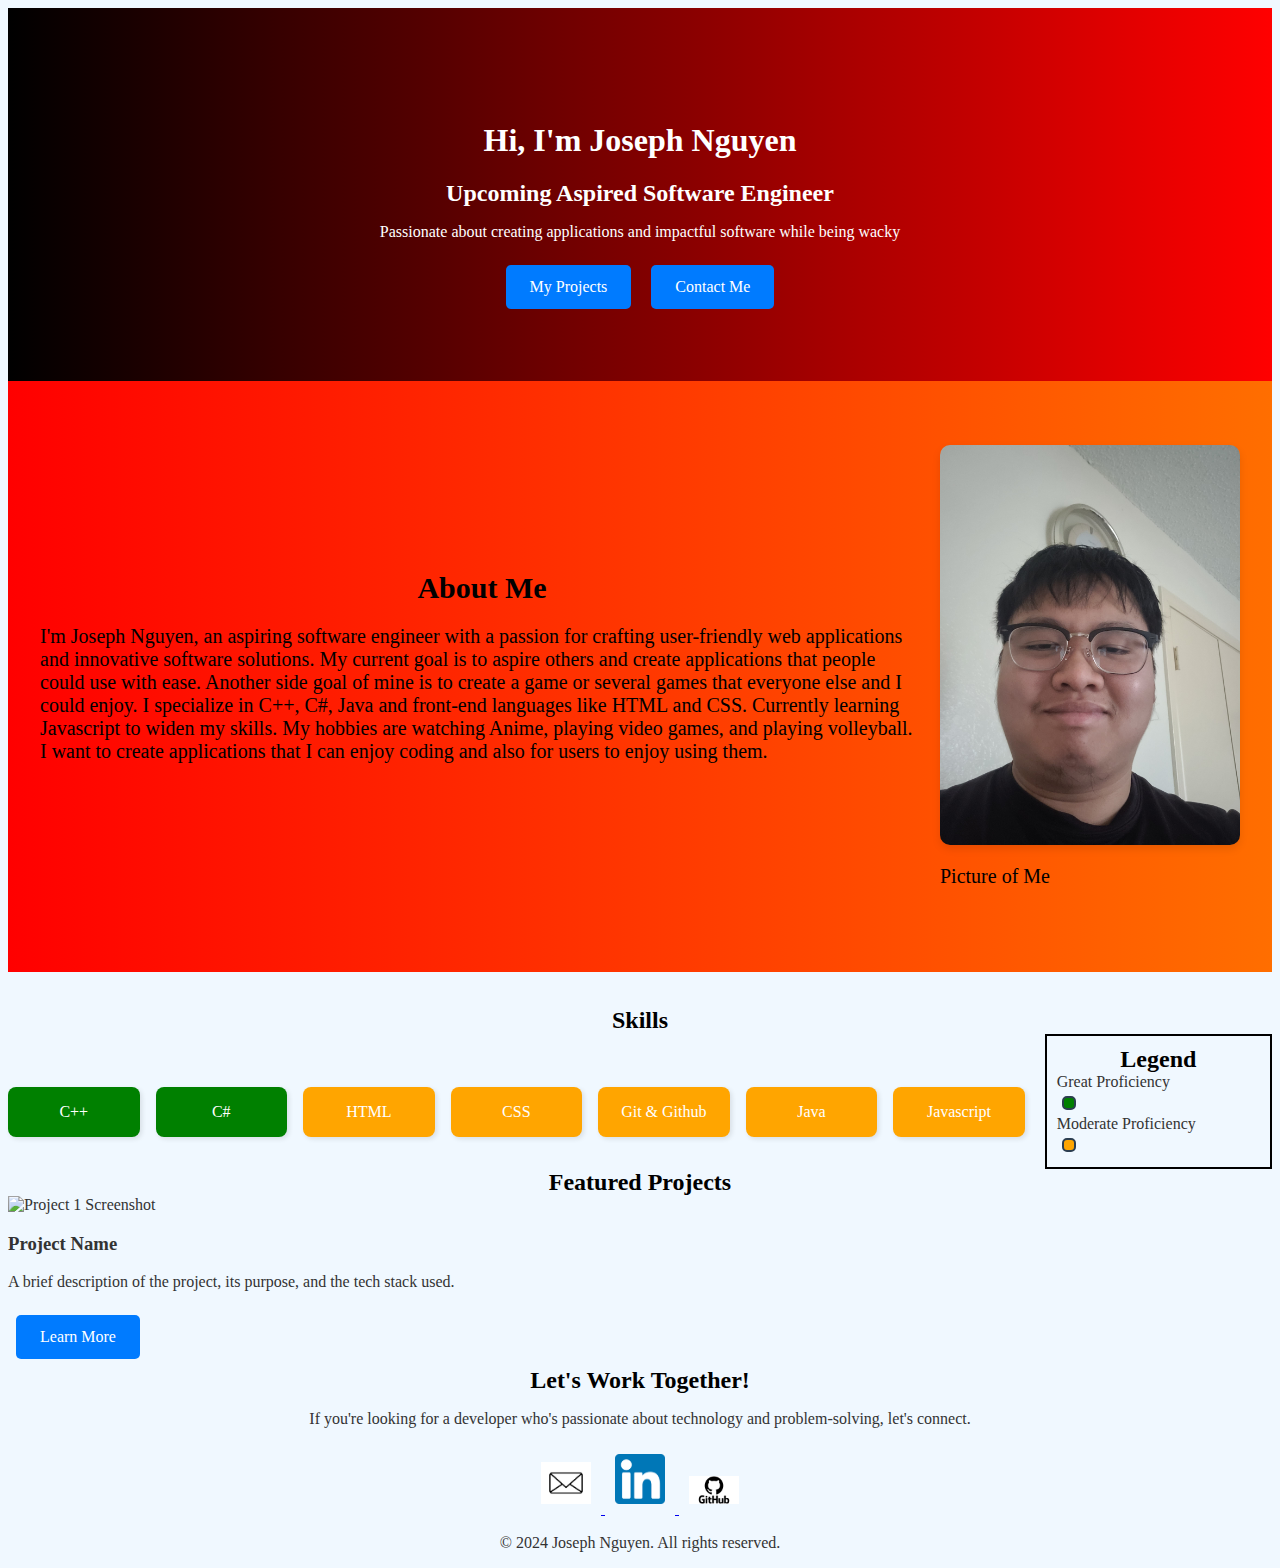
==== index.html @ 03e77300 "Organized CSS" ====
<!DOCTYPE html>
<html lang="en">

<head>
  <meta charset="UTF-8">
  <meta name="viewport" content="width=device-width, initial-scale=1.0">
  <link rel="stylesheet" href="styles.css">
  <title>Joseph Nguyen's Portfolio Website</title>
</head>

<body>

  <section id="home">
    <h1>Hi, I'm Joseph Nguyen</h1>
    <h2>Upcoming Aspired Software Engineer</h2>
    <p>Passionate about creating applications and impactful software while being wacky</p>
    <script src="script.js"></script>
    <div class="cta">
      <a href="#projects" class="button">My Projects</a>
      <a href="#contact" class="button">Contact Me</a>
    </div>
  </section>

  <section id="about">
    <div class="about-container">
      <div class="about-text">
        <h2 class="headers">About Me</h2>
        <p>
          I'm Joseph Nguyen, an aspiring software engineer with a passion for crafting user-friendly
          web applications and innovative software solutions. My current goal is to aspire others and create
          applications
          that people could use with ease. Another side goal of mine is to create a game or several games that everyone
          else and I could enjoy.
          I specialize in C++, C#, Java and front-end languages like HTML and CSS. Currently learning Javascript to
          widen my skills.
          My hobbies are watching Anime, playing video games, and playing volleyball.
          I want to create applications that I can enjoy coding and also for users to enjoy using them.
        </p>
      </div>
      <div class="image-container">
        <img src="images/20240311_172437.jpg" alt="Photo of Joseph Nguyen">
        <p>Picture of Me</p>
      </div>
    </div>
  </section>

    <h2 class="headers">Skills</h2>
    <div class="skill-section">
      <div class="skills-grid">
        <div class="skill-good">C++</div>
        <div class="skill-good">C#</div>
        <div class="skill-moderate">HTML</div>
        <div class="skill-moderate">CSS</div>
        <div class="skill-moderate">Git & Github</div>
        <div class="skill-moderate">Java</div>
        <div class="skill-moderate">Javascript</div>
      </div>
      <div class="legend-box">
        <h2 class="legend">Legend</h2>
        <div>Great Proficiency</div>
        <div class="green-square"></div>
        <div>Moderate Proficiency</div>
        <div class="orange-square"></div>
      </div>
    </div>

  <section id="projects">
    <h2 class="headers">Featured Projects</h2>
    <div class="project">
      <img src="project1-screenshot.jpg" alt="Project 1 Screenshot">
      <h3>Project Name</h3>
      <p>A brief description of the project, its purpose, and the tech stack used.</p>
      <a href="project-details.html" class="button">Learn More</a>
    </div>
  </section>

  <section id="contact">
    <h2 class="headers">Let's Work Together!</h2>
    <p class="contact-text">If you're looking for a developer who's passionate about technology and problem-solving,
      let's connect.</p>
  </section>

  <footer>
    <div class="social-links">
      <!-- Email Icon -->
      <a href="mailto:joseph.nguyen19@yahoo.com" target="_blank" alt="Email icon">
        <img src="images/email icon.png" class="footer-image">
      </a>
      <!-- LinkedIn Icon -->
      <a href="https://www.linkedin.com/in/software-nguyen-gineer/" target="_blank" alt="Linkedin icon">
        <img src="images/linkedin.png" class="footer-image">
      </a>
      <!-- Github Icon -->
      <a href="https://github.com/Animeology" target="_blank" alt="Github icon">
        <img src="images/github.png" class="footer-image">
      </a>
      <p>&copy; 2024 Joseph Nguyen. All rights reserved.</p>
    </div>
  </footer>

</body>

</html>
---- styles.css ----
/* General */
body {
  font-family: 'Times New Roman', Times, serif;
  background-color: aliceblue;
  color: #333;
}

h1 {
  color: white;
  text-align: center;
  margin-top: 50px;
}

h2 {
  color: white;
  text-align: center;
  margin: auto;
}

.button {
  padding: 0.8rem 1.5rem;
  background-color: #007bff;
  color: white;
  text-decoration: none;
  border-radius: 5px;
  margin: 0.5rem;
  display: inline-block;
  transition: background-color 0.3s ease;
}

.button:hover {
  background-color: #0056b3;
}

.headers {
  color: black;
  text-align: center;
  margin: auto;
}
/* */

/* Skill Section */
.skill-section {
  display: flex;
  justify-content: space-between;
  align-items: center;
}

.skills-grid {
  flex: 2.5;
  display: grid;
  grid-template-columns: repeat(7, minmax(120px, 1fr));
  gap: 1rem;
  text-align: center;
  margin-top: 20px;
  margin-right: 20px;
}

.skill-good {
  padding: 1rem;
  background-color: green;
  color: #fff;
  border-radius: 8px;
  box-shadow: 2px 2px 5px rgba(0, 0, 0, 0.1);
}

.skill-moderate {
  padding: 1rem;
  background-color: orange;
  color: #fff;
  border-radius: 8px;
  box-shadow: 2px 2px 5px rgba(0, 0, 0, 0.1);
}

.legend {
  color: black;
  text-align: left;
  margin: auto;
}

.legend-box {
  display: grid;
  flex: .5;
  border: 2px solid black;
  padding: 10px;
  width: 100px;
  text-align: left;
}

.green-square {
  width: 10px; /* Width of the square */
  height: 10px; /* Height of the square */
  background-color: green; /* Color of the square (e.g., blue) */
  border: 2px solid #2c3e50; /* Optional: Border around the square */
  border-radius: 5px; /* Optional: Rounded corners */
  margin: 5px; /* Optional: Space around the square */
}

.orange-square {
  width: 10px; /* Width of the square */
  height: 10px; /* Height of the square */
  background-color: orange; /* Color of the square (e.g., blue) */
  border: 2px solid #2c3e50; /* Optional: Border around the square */
  border-radius: 5px; /* Optional: Rounded corners */
  margin: 5px; /* Optional: Space around the square */
}
/* */

/* Header Section */
#home {
  text-align: center;
  padding: 4rem 2rem;
  background: linear-gradient(to right, black, red);
  color: white;
}

header {
  background-color: #333;
  color: white;
  padding: 1rem 0;
}

nav ul {
  list-style: none;
  display: flex;
  justify-content: center;
  gap: 1.5rem;
  margin: ;
  padding: 0;
}

nav ul li a {
  color: white;
  text-decoration: none;
  font-weight: bold;
}

nav ul li a:hover {
  text-decoration: underline;
}
/* */

/* About Section */
#about {
  background: linear-gradient(90deg, red, orange, pink);
  background-size: 300% 300%;
  animation: gradientAnimation 8s ease infinite;
  padding: 2rem;
  font-size: 20px;
  color: black;
  margin-bottom: 35px;
}

.about-container {
  display: flex; /* Align children (text and photo) side by side */
  align-items: center; /* Vertically center them */
  gap: 1rem; /* Add space between the items */
  flex-wrap: wrap; /* Ensure they stack on smaller screens */
  margin: 2rem 0; /* Add some spacing around the section */
}

.about-text {
  flex: 1; /* Allow the text to take up available space */
}

.about-photo {
  flex: 1; /* Allow the image to take up available space */
  text-align: center; /* Center the image horizontally if it's smaller */
}

@keyframes gradientAnimation {
  0% { background-position: 0% 50%; }
  50% { background-position: 100% 50%; }
  100% { background-position: 0% 50%; }
}

.image-container {
  max-width: 300px;
  margin: 0, auto;
}

.image-container img {
  max-width: 100%;
  height: auto;
  display: block;
  max-width: 100%; /* Scale image to fit its container */
  height: auto; /* Maintain aspect ratio */
  border-radius: 10px; /* Optional: Add rounded corners */
  box-shadow: 0 4px 8px rgba(0, 0, 0, 0.1); /* Optional: Add a shadow */
}
/* */

/* Footer */
footer {
  text-align: center;
}

.contact-text {
  text-align: center;
}

.footer-image {
  width: 50px;
  height: auto;
  margin: 10px;
  text-align: center;
}
/* */
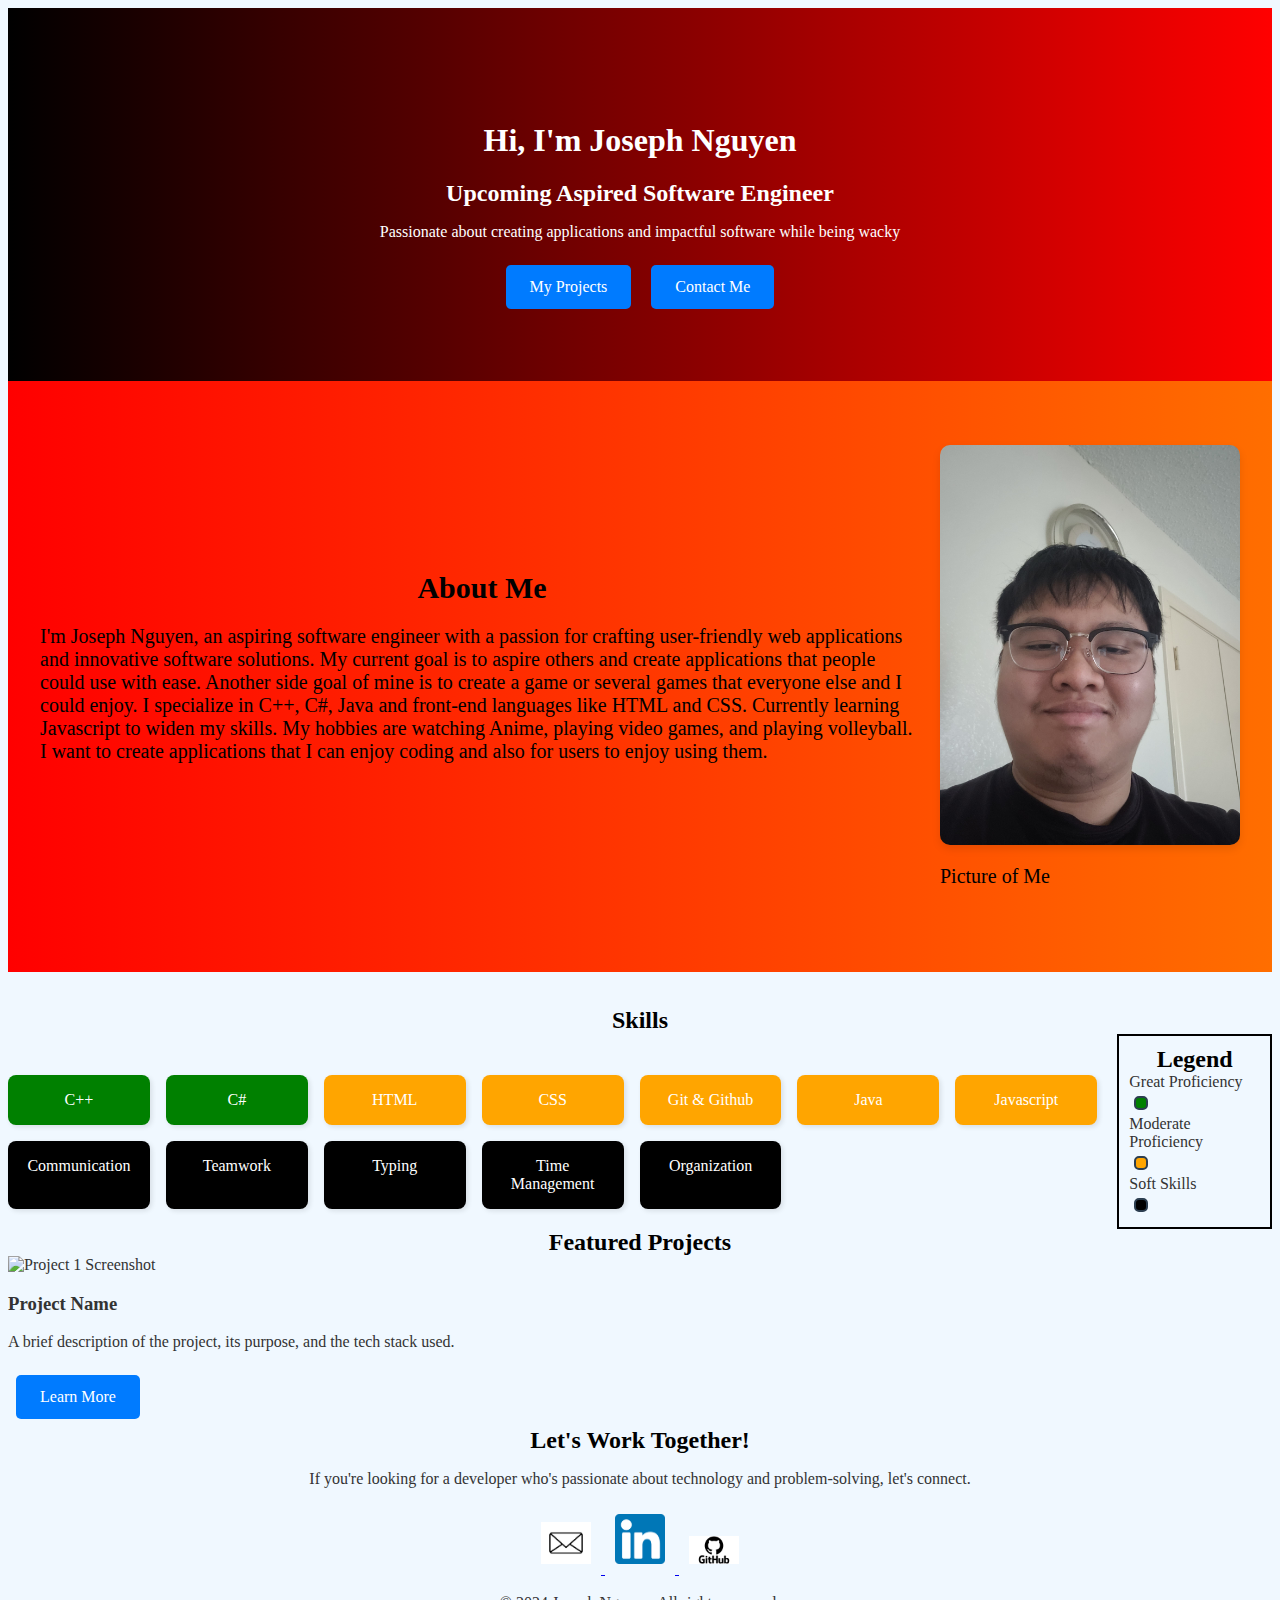
==== commit caab1af1: "Added soft skills to skill section" ====
--- a/index.html
+++ b/index.html
@@ -9,8 +9,8 @@
 </head>
 
 <body>
-
   <section id="home">
+    <!-- Header -->
     <h1>Hi, I'm Joseph Nguyen</h1>
     <h2>Upcoming Aspired Software Engineer</h2>
     <p>Passionate about creating applications and impactful software while being wacky</p>
@@ -44,6 +44,8 @@
     </div>
   </section>
 
+  <!-- Skills -->
+  <section id="skills">
     <h2 class="headers">Skills</h2>
     <div class="skill-section">
       <div class="skills-grid">
@@ -54,6 +56,11 @@
         <div class="skill-moderate">Git & Github</div>
         <div class="skill-moderate">Java</div>
         <div class="skill-moderate">Javascript</div>
+        <div class="soft-skill">Communication</div>
+        <div class="soft-skill">Teamwork</div>
+        <div class="soft-skill">Typing</div>
+        <div class="soft-skill">Time Management</div>
+        <div class="soft-skill">Organization</div>
       </div>
       <div class="legend-box">
         <h2 class="legend">Legend</h2>
@@ -61,9 +68,13 @@
         <div class="green-square"></div>
         <div>Moderate Proficiency</div>
         <div class="orange-square"></div>
+        <div>Soft Skills</div>
+        <div class="black-square"></div>
       </div>
     </div>
+  </section>
 
+  <!-- Projects -->
   <section id="projects">
     <h2 class="headers">Featured Projects</h2>
     <div class="project">
@@ -80,6 +91,7 @@
       let's connect.</p>
   </section>
 
+  <!-- Footer -->
   <footer>
     <div class="social-links">
       <!-- Email Icon -->
--- a/styles.css
+++ b/styles.css
@@ -72,6 +72,14 @@
   box-shadow: 2px 2px 5px rgba(0, 0, 0, 0.1);
 }
 
+.soft-skill {
+  padding: 1rem;
+  background-color: black;
+  color: #fff;
+  border-radius: 8px;
+  box-shadow: 2px 2px 5px rgba(0, 0, 0, 0.1);
+}
+
 .legend {
   color: black;
   text-align: left;
@@ -80,7 +88,7 @@
 
 .legend-box {
   display: grid;
-  flex: .5;
+  flex: .3;
   border: 2px solid black;
   padding: 10px;
   width: 100px;
@@ -104,6 +112,16 @@
   border-radius: 5px; /* Optional: Rounded corners */
   margin: 5px; /* Optional: Space around the square */
 }
+
+.black-square {
+  width: 10px; /* Width of the square */
+  height: 10px; /* Height of the square */
+  background-color: black; /* Color of the square (e.g., blue) */
+  border: 2px solid #2c3e50; /* Optional: Border around the square */
+  border-radius: 5px; /* Optional: Rounded corners */
+  margin: 5px; /* Optional: Space around the square */
+}
+
 /* */
 
 /* Header Section */
@@ -125,7 +143,7 @@
   display: flex;
   justify-content: center;
   gap: 1.5rem;
-  margin: ;
+  margin: 0;
   padding: 0;
 }
 
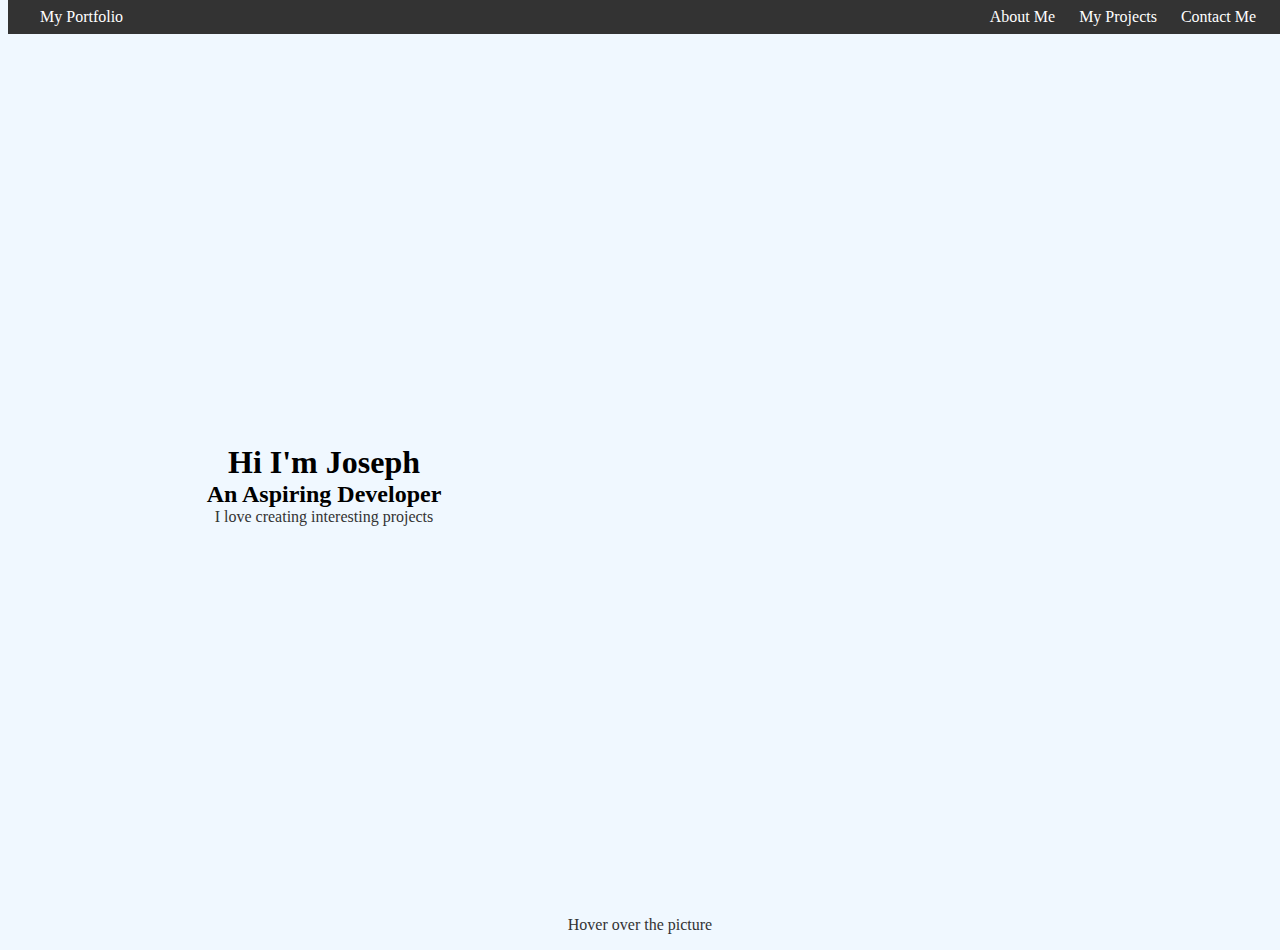
==== commit 7960cef2: "Reworking homepage" ====
--- a/index.html
+++ b/index.html
@@ -5,110 +5,31 @@
   <meta charset="UTF-8">
   <meta name="viewport" content="width=device-width, initial-scale=1.0">
   <link rel="stylesheet" href="styles.css">
-  <title>Joseph Nguyen's Portfolio Website</title>
+  <title>Joseph Nguyen's Portfolio</title>
 </head>
 
 <body>
-  <section id="home">
-    <!-- Header -->
-    <h1>Hi, I'm Joseph Nguyen</h1>
-    <h2>Upcoming Aspired Software Engineer</h2>
-    <p>Passionate about creating applications and impactful software while being wacky</p>
-    <script src="script.js"></script>
-    <div class="cta">
-      <a href="#projects" class="button">My Projects</a>
-      <a href="#contact" class="button">Contact Me</a>
-    </div>
-  </section>
+  <!-- Nav Bar -->
+  <header>
+    <nav class="navbar">
+      <div class="logo">My Portfolio</div>
+      <ul class="nav-links">
+        <li><a href="#about">About Me</a></li>
+        <li><a href="#projects">My Projects</a></li>
+        <li><a href="#contact">Contact Me</a></li>
+      </ul>
+    </nav>
+  </header>
 
-  <section id="about">
-    <div class="about-container">
-      <div class="about-text">
-        <h2 class="headers">About Me</h2>
-        <p>
-          I'm Joseph Nguyen, an aspiring software engineer with a passion for crafting user-friendly
-          web applications and innovative software solutions. My current goal is to aspire others and create
-          applications
-          that people could use with ease. Another side goal of mine is to create a game or several games that everyone
-          else and I could enjoy.
-          I specialize in C++, C#, Java and front-end languages like HTML and CSS. Currently learning Javascript to
-          widen my skills.
-          My hobbies are watching Anime, playing video games, and playing volleyball.
-          I want to create applications that I can enjoy coding and also for users to enjoy using them.
-        </p>
-      </div>
-      <div class="image-container">
-        <img src="images/20240311_172437.jpg" alt="Photo of Joseph Nguyen">
-        <p>Picture of Me</p>
-      </div>
-    </div>
-  </section>
-
-  <!-- Skills -->
-  <section id="skills">
-    <h2 class="headers">Skills</h2>
-    <div class="skill-section">
-      <div class="skills-grid">
-        <div class="skill-good">C++</div>
-        <div class="skill-good">C#</div>
-        <div class="skill-moderate">HTML</div>
-        <div class="skill-moderate">CSS</div>
-        <div class="skill-moderate">Git & Github</div>
-        <div class="skill-moderate">Java</div>
-        <div class="skill-moderate">Javascript</div>
-        <div class="soft-skill">Communication</div>
-        <div class="soft-skill">Teamwork</div>
-        <div class="soft-skill">Typing</div>
-        <div class="soft-skill">Time Management</div>
-        <div class="soft-skill">Organization</div>
-      </div>
-      <div class="legend-box">
-        <h2 class="legend">Legend</h2>
-        <div>Great Proficiency</div>
-        <div class="green-square"></div>
-        <div>Moderate Proficiency</div>
-        <div class="orange-square"></div>
-        <div>Soft Skills</div>
-        <div class="black-square"></div>
-      </div>
-    </div>
-  </section>
-
-  <!-- Projects -->
-  <section id="projects">
-    <h2 class="headers">Featured Projects</h2>
-    <div class="project">
-      <img src="project1-screenshot.jpg" alt="Project 1 Screenshot">
-      <h3>Project Name</h3>
-      <p>A brief description of the project, its purpose, and the tech stack used.</p>
-      <a href="project-details.html" class="button">Learn More</a>
-    </div>
-  </section>
-
-  <section id="contact">
-    <h2 class="headers">Let's Work Together!</h2>
-    <p class="contact-text">If you're looking for a developer who's passionate about technology and problem-solving,
-      let's connect.</p>
-  </section>
-
-  <!-- Footer -->
-  <footer>
-    <div class="social-links">
-      <!-- Email Icon -->
-      <a href="mailto:joseph.nguyen19@yahoo.com" target="_blank" alt="Email icon">
-        <img src="images/email icon.png" class="footer-image">
-      </a>
-      <!-- LinkedIn Icon -->
-      <a href="https://www.linkedin.com/in/software-nguyen-gineer/" target="_blank" alt="Linkedin icon">
-        <img src="images/linkedin.png" class="footer-image">
-      </a>
-      <!-- Github Icon -->
-      <a href="https://github.com/Animeology" target="_blank" alt="Github icon">
-        <img src="images/github.png" class="footer-image">
-      </a>
-      <p>&copy; 2024 Joseph Nguyen. All rights reserved.</p>
-    </div>
-  </footer>
+  <div class="home-content">
+    <h1>Hi I'm Joseph</h1>
+    <h2>An Aspiring Developer</h2>
+    <p>I love creating interesting projects</p>
+  </div>
+  
+  <div class="funny-picture">
+    <p>Hover over the picture</p>
+  </div>
 
 </body>
 
--- a/styles.css
+++ b/styles.css
@@ -6,13 +6,14 @@
 }
 
 h1 {
-  color: white;
+  color: black;
   text-align: center;
   margin-top: 50px;
+
 }
 
 h2 {
-  color: white;
+  color: black;
   text-align: center;
   margin: auto;
 }
@@ -36,6 +37,10 @@
   color: black;
   text-align: center;
   margin: auto;
+}
+
+p {
+  text-align: center;
 }
 /* */
 
@@ -135,26 +140,72 @@
 header {
   background-color: #333;
   color: white;
-  padding: 1rem 0;
-}
-
-nav ul {
-  list-style: none;
-  display: flex;
+  padding: 0.5em 0;
+  position: fixed;
+  top: 0;
+  width: 100%;
+  z-index: 1000;
+}
+
+.home-content {
+  display: flex;
+  flex-direction: column;
   justify-content: center;
-  gap: 1.5rem;
+  height: calc(100vh - 70px);
+  margin-top: 70px;
+  padding-right: 50%;
+  text-align: left;
+}
+
+.home-content h1,
+.home-content h2,
+.home-content p {
   margin: 0;
   padding: 0;
 }
 
-nav ul li a {
-  color: white;
+.navbar {
+  display: flex;
+  justify-content: space-between;
+  align-items: center;
+  padding: 0 2em;
+}
+
+.nav-links {
+  list-style: none;
+  display: flex;
+  margin: 0;
+  padding: 0;
+}
+
+.nav-links li {
+  margin-left: 1.5em;
+}
+
+.nav-links a {
   text-decoration: none;
-  font-weight: bold;
-}
-
-nav ul li a:hover {
-  text-decoration: underline;
+  color: white;
+  font-size: 1em;
+  transition: color 0.3s;
+}
+
+.nav-links a:hover {
+  color: #00bcd4;
+}
+
+#about {
+  background-color: #f4f4f4;
+  padding: 5em 0;
+}
+
+#projects {
+  background-color: #e2e2e2;
+  padding: 5em 0;
+}
+
+#contact {
+  background-color: #d6d6d6;
+  padding: 5em 0;
 }
 /* */
 
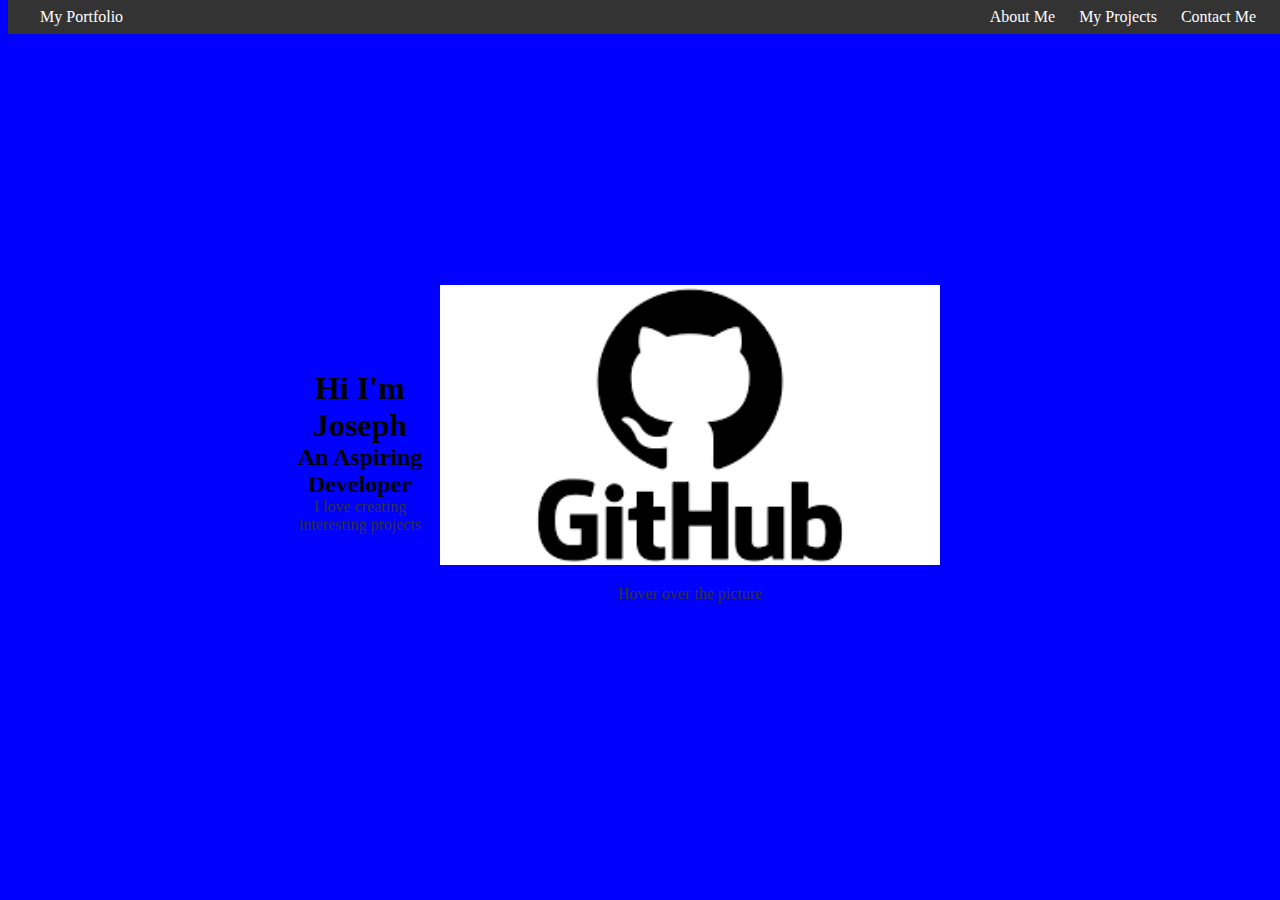
==== commit 0bac1263: "Added picture to homepage" ====
--- a/index.html
+++ b/index.html
@@ -21,16 +21,18 @@
     </nav>
   </header>
 
-  <div class="home-content">
-    <h1>Hi I'm Joseph</h1>
-    <h2>An Aspiring Developer</h2>
-    <p>I love creating interesting projects</p>
-  </div>
-  
-  <div class="funny-picture">
-    <p>Hover over the picture</p>
+  <div class="home-container">
+    <div class="home-content">
+      <h1>Hi I'm Joseph</h1>
+      <h2>An Aspiring Developer</h2>
+      <p>I love creating interesting projects</p>
+    </div>
+    <div class="funny-picture">
+      <img id="hover-image" src="images/github.png" alt="Github Logo">
+      <p>Hover over the picture</p>
+    </div>
   </div>
 
+<script src="script.js"></script>
 </body>
-
 </html>--- a/styles.css
+++ b/styles.css
@@ -1,7 +1,7 @@
 /* General */
 body {
   font-family: 'Times New Roman', Times, serif;
-  background-color: aliceblue;
+  background-color: blue;
   color: #333;
 }
 
@@ -44,90 +44,6 @@
 }
 /* */
 
-/* Skill Section */
-.skill-section {
-  display: flex;
-  justify-content: space-between;
-  align-items: center;
-}
-
-.skills-grid {
-  flex: 2.5;
-  display: grid;
-  grid-template-columns: repeat(7, minmax(120px, 1fr));
-  gap: 1rem;
-  text-align: center;
-  margin-top: 20px;
-  margin-right: 20px;
-}
-
-.skill-good {
-  padding: 1rem;
-  background-color: green;
-  color: #fff;
-  border-radius: 8px;
-  box-shadow: 2px 2px 5px rgba(0, 0, 0, 0.1);
-}
-
-.skill-moderate {
-  padding: 1rem;
-  background-color: orange;
-  color: #fff;
-  border-radius: 8px;
-  box-shadow: 2px 2px 5px rgba(0, 0, 0, 0.1);
-}
-
-.soft-skill {
-  padding: 1rem;
-  background-color: black;
-  color: #fff;
-  border-radius: 8px;
-  box-shadow: 2px 2px 5px rgba(0, 0, 0, 0.1);
-}
-
-.legend {
-  color: black;
-  text-align: left;
-  margin: auto;
-}
-
-.legend-box {
-  display: grid;
-  flex: .3;
-  border: 2px solid black;
-  padding: 10px;
-  width: 100px;
-  text-align: left;
-}
-
-.green-square {
-  width: 10px; /* Width of the square */
-  height: 10px; /* Height of the square */
-  background-color: green; /* Color of the square (e.g., blue) */
-  border: 2px solid #2c3e50; /* Optional: Border around the square */
-  border-radius: 5px; /* Optional: Rounded corners */
-  margin: 5px; /* Optional: Space around the square */
-}
-
-.orange-square {
-  width: 10px; /* Width of the square */
-  height: 10px; /* Height of the square */
-  background-color: orange; /* Color of the square (e.g., blue) */
-  border: 2px solid #2c3e50; /* Optional: Border around the square */
-  border-radius: 5px; /* Optional: Rounded corners */
-  margin: 5px; /* Optional: Space around the square */
-}
-
-.black-square {
-  width: 10px; /* Width of the square */
-  height: 10px; /* Height of the square */
-  background-color: black; /* Color of the square (e.g., blue) */
-  border: 2px solid #2c3e50; /* Optional: Border around the square */
-  border-radius: 5px; /* Optional: Rounded corners */
-  margin: 5px; /* Optional: Space around the square */
-}
-
-/* */
 
 /* Header Section */
 #home {
@@ -147,13 +63,21 @@
   z-index: 1000;
 }
 
+.home-container {
+  display: flex;
+  justify-content: space-between;
+  align-items: center;
+  flex: 1;
+  padding: 2rem;
+  margin-top: 20%;
+}
+
 .home-content {
   display: flex;
   flex-direction: column;
   justify-content: center;
-  height: calc(100vh - 70px);
-  margin-top: 70px;
-  padding-right: 50%;
+  max-width: 50%;
+  padding-left: 20%;
   text-align: left;
 }
 
@@ -162,6 +86,32 @@
 .home-content p {
   margin: 0;
   padding: 0;
+}
+
+.funny-picture {
+  display: flex;
+  flex-direction: column;
+  justify-content: center;
+  align-items: center;
+  max-width: 50%;
+  padding-right: 25%;
+  text-align: center;
+}
+
+.funny-picture p {
+  margin-top: 20px;
+  padding: 0;
+}
+
+.funny-picture img {
+  width: 100%;
+  height: auto;
+}
+
+#hover-image {
+  transition: opacity 0.3s ease-in-out;
+  width: 500px;
+  height: auto;
 }
 
 .navbar {
@@ -209,69 +159,3 @@
 }
 /* */
 
-/* About Section */
-#about {
-  background: linear-gradient(90deg, red, orange, pink);
-  background-size: 300% 300%;
-  animation: gradientAnimation 8s ease infinite;
-  padding: 2rem;
-  font-size: 20px;
-  color: black;
-  margin-bottom: 35px;
-}
-
-.about-container {
-  display: flex; /* Align children (text and photo) side by side */
-  align-items: center; /* Vertically center them */
-  gap: 1rem; /* Add space between the items */
-  flex-wrap: wrap; /* Ensure they stack on smaller screens */
-  margin: 2rem 0; /* Add some spacing around the section */
-}
-
-.about-text {
-  flex: 1; /* Allow the text to take up available space */
-}
-
-.about-photo {
-  flex: 1; /* Allow the image to take up available space */
-  text-align: center; /* Center the image horizontally if it's smaller */
-}
-
-@keyframes gradientAnimation {
-  0% { background-position: 0% 50%; }
-  50% { background-position: 100% 50%; }
-  100% { background-position: 0% 50%; }
-}
-
-.image-container {
-  max-width: 300px;
-  margin: 0, auto;
-}
-
-.image-container img {
-  max-width: 100%;
-  height: auto;
-  display: block;
-  max-width: 100%; /* Scale image to fit its container */
-  height: auto; /* Maintain aspect ratio */
-  border-radius: 10px; /* Optional: Add rounded corners */
-  box-shadow: 0 4px 8px rgba(0, 0, 0, 0.1); /* Optional: Add a shadow */
-}
-/* */
-
-/* Footer */
-footer {
-  text-align: center;
-}
-
-.contact-text {
-  text-align: center;
-}
-
-.footer-image {
-  width: 50px;
-  height: auto;
-  margin: 10px;
-  text-align: center;
-}
-/* */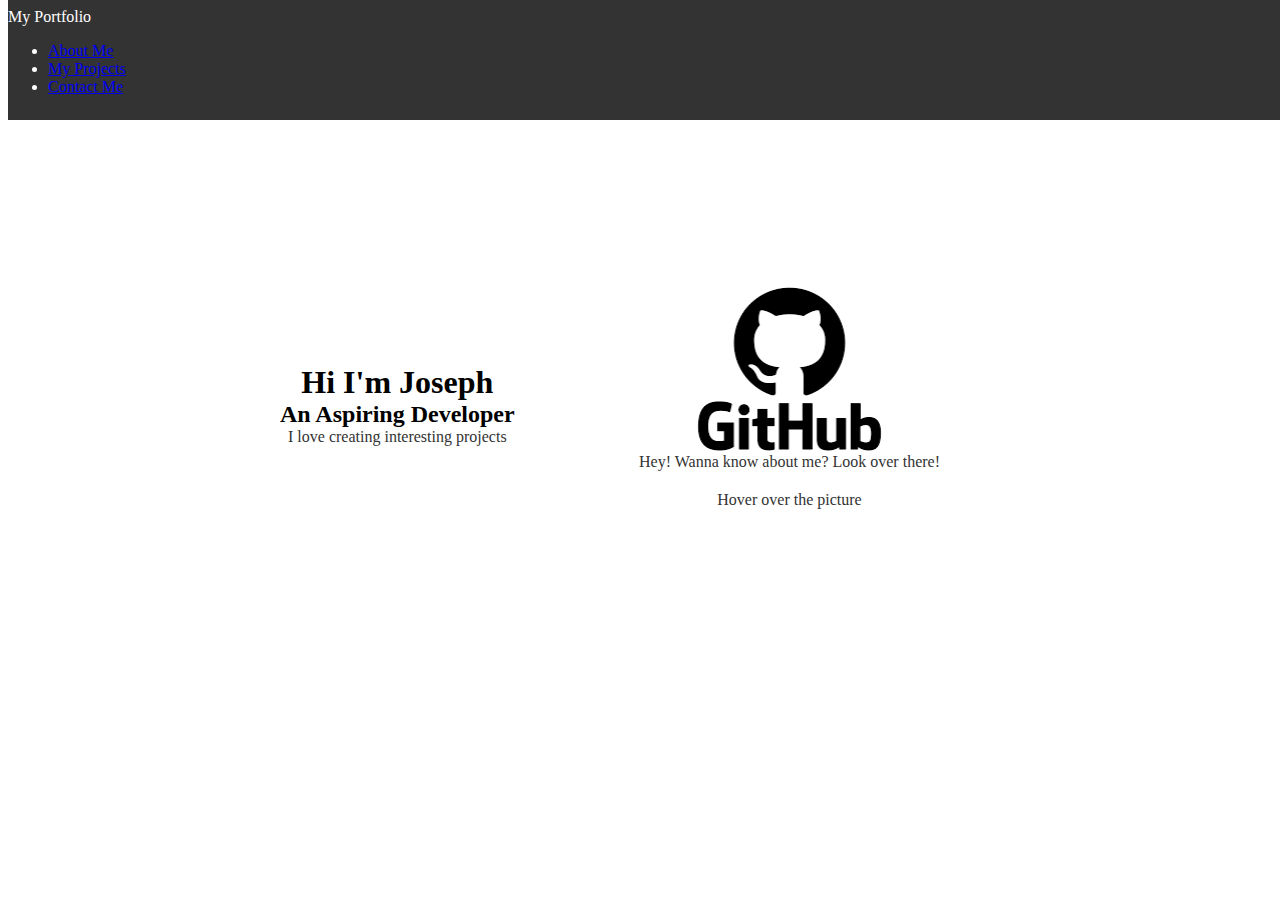
==== commit 37a99945: "Starting the bubble text" ====
--- a/index.html
+++ b/index.html
@@ -29,6 +29,7 @@
     </div>
     <div class="funny-picture">
       <img id="hover-image" src="images/github.png" alt="Github Logo">
+      <div class="bubble-text">Hey! Wanna know about me? Look over there!</div>
       <p>Hover over the picture</p>
     </div>
   </div>
--- a/styles.css
+++ b/styles.css
@@ -1,7 +1,7 @@
 /* General */
 body {
   font-family: 'Times New Roman', Times, serif;
-  background-color: blue;
+  background-color: white;
   color: #333;
 }
 
@@ -108,10 +108,43 @@
   height: auto;
 }
 
+.text-bubble {
+  position: absolute;
+  top: 50%; /* Adjust this for your preferred vertical position */
+  left: 120%; /* Position the bubble to the right of the image */
+  transform: translateY(-50%); /* Center the bubble vertically */
+  background-color: #f4f4f9;
+  color: #333;
+  padding: 10px 15px;
+  border-radius: 10px;
+  border: 2px solid #333;
+  box-shadow: 3px 3px 10px rgba(0, 0, 0, 0.2);
+  font-family: 'Arial', sans-serif;
+  font-size: 16px;
+  display: none; /* Initially hidden */
+  z-index: 10;
+}
+
+/* Add a triangle (the bubble "pointer") */
+.text-bubble::after {
+  content: '';
+  position: absolute;
+  top: 50%;
+  left: -10px; /* Position the triangle at the bubble's left */
+  transform: translateY(-50%);
+  width: 0;
+  height: 0;
+  border-style: solid;
+  border-width: 10px 10px 10px 0;
+  border-color: transparent #f4f4f9 transparent transparent; /* Match the bubble background */
+}
+
+/* Show bubble on hover */
+.funny-picture:hover .text-bubble {
+  display: block; /* Show the bubble when hovering */
+
 #hover-image {
   transition: opacity 0.3s ease-in-out;
-  width: 500px;
-  height: auto;
 }
 
 .navbar {
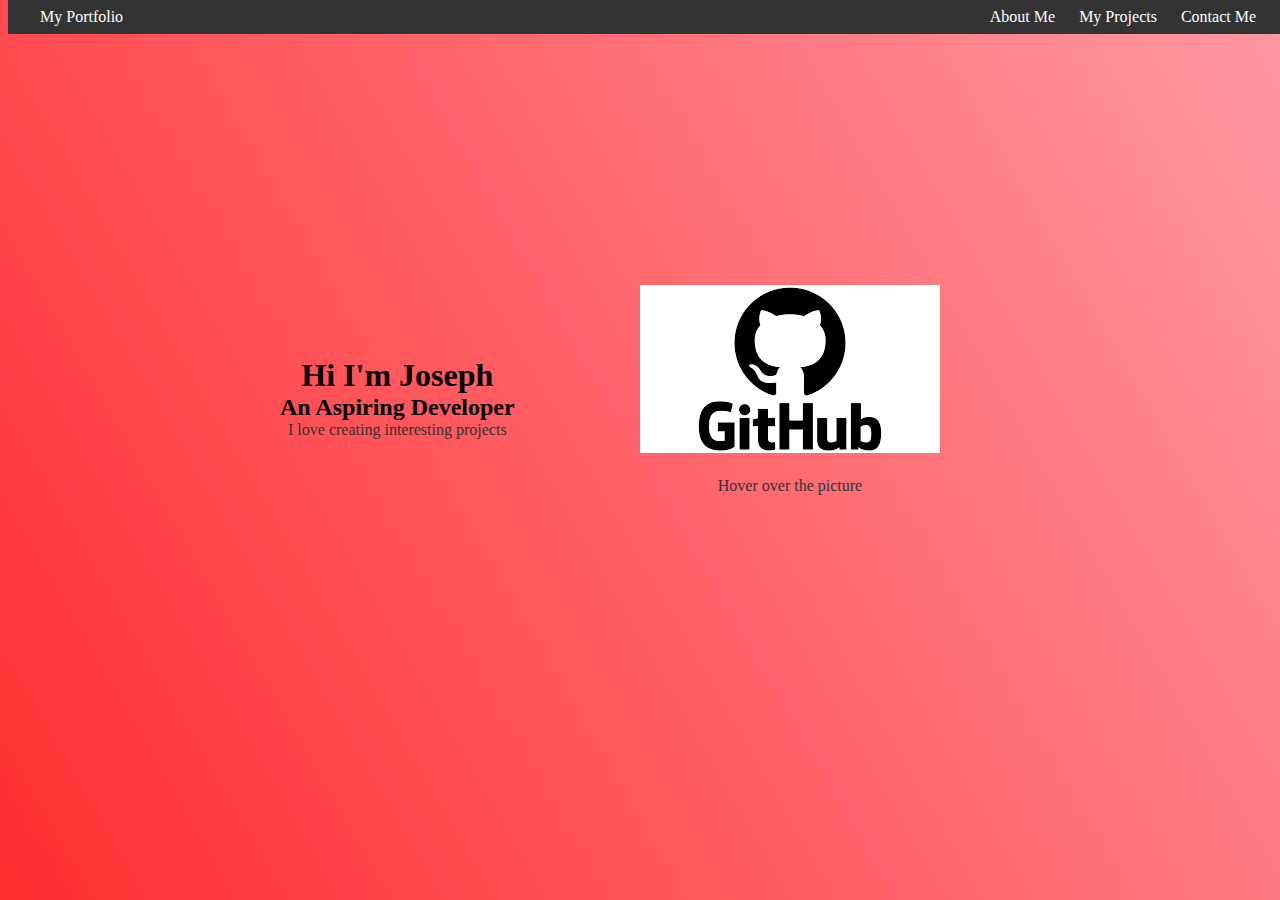
==== commit 73b0772c: "Finished Text-bubble" ====
--- a/index.html
+++ b/index.html
@@ -16,7 +16,7 @@
       <ul class="nav-links">
         <li><a href="#about">About Me</a></li>
         <li><a href="#projects">My Projects</a></li>
-        <li><a href="#contact">Contact Me</a></li>
+        <li><a href="contact.html">Contact Me</a></li>
       </ul>
     </nav>
   </header>
@@ -29,7 +29,7 @@
     </div>
     <div class="funny-picture">
       <img id="hover-image" src="images/github.png" alt="Github Logo">
-      <div class="bubble-text">Hey! Wanna know about me? Look over there!</div>
+      <div class="text-bubble">Hey! Wanna know about me? Look over there!</div>
       <p>Hover over the picture</p>
     </div>
   </div>
--- a/styles.css
+++ b/styles.css
@@ -1,8 +1,22 @@
 /* General */
 body {
   font-family: 'Times New Roman', Times, serif;
-  background-color: white;
+  background: linear-gradient(60deg, red, pink, blue);
+  background-size: 400% 400%;
+  animation: gradient-animation 8s infinite;
   color: #333;
+}
+
+@keyframes gradient-animation {
+  0% {
+    background-position: 0% 50%;
+  }
+  50% {
+    background-position: 100% 50%;
+  }
+  100% {
+    background-position: 0% 50%;
+  }
 }
 
 h1 {
@@ -45,7 +59,7 @@
 /* */
 
 
-/* Header Section */
+/* Home Section */
 #home {
   text-align: center;
   padding: 4rem 2rem;
@@ -89,13 +103,9 @@
 }
 
 .funny-picture {
-  display: flex;
-  flex-direction: column;
-  justify-content: center;
-  align-items: center;
-  max-width: 50%;
+  display: inline-block;
   padding-right: 25%;
-  text-align: center;
+  position: relative;
 }
 
 .funny-picture p {
@@ -110,8 +120,8 @@
 
 .text-bubble {
   position: absolute;
-  top: 50%; /* Adjust this for your preferred vertical position */
-  left: 120%; /* Position the bubble to the right of the image */
+  top: 5%; /* Adjust this for your preferred vertical position */
+  right: 10%; /* Position the bubble to the right of the image */
   transform: translateY(-50%); /* Center the bubble vertically */
   background-color: #f4f4f9;
   color: #333;
@@ -136,12 +146,13 @@
   height: 0;
   border-style: solid;
   border-width: 10px 10px 10px 0;
-  border-color: transparent #f4f4f9 transparent transparent; /* Match the bubble background */
+  border-color: transparent #333 transparent transparent; /* Match the bubble background */
 }
 
 /* Show bubble on hover */
 .funny-picture:hover .text-bubble {
   display: block; /* Show the bubble when hovering */
+}
 
 #hover-image {
   transition: opacity 0.3s ease-in-out;
@@ -191,4 +202,3 @@
   padding: 5em 0;
 }
 /* */
-
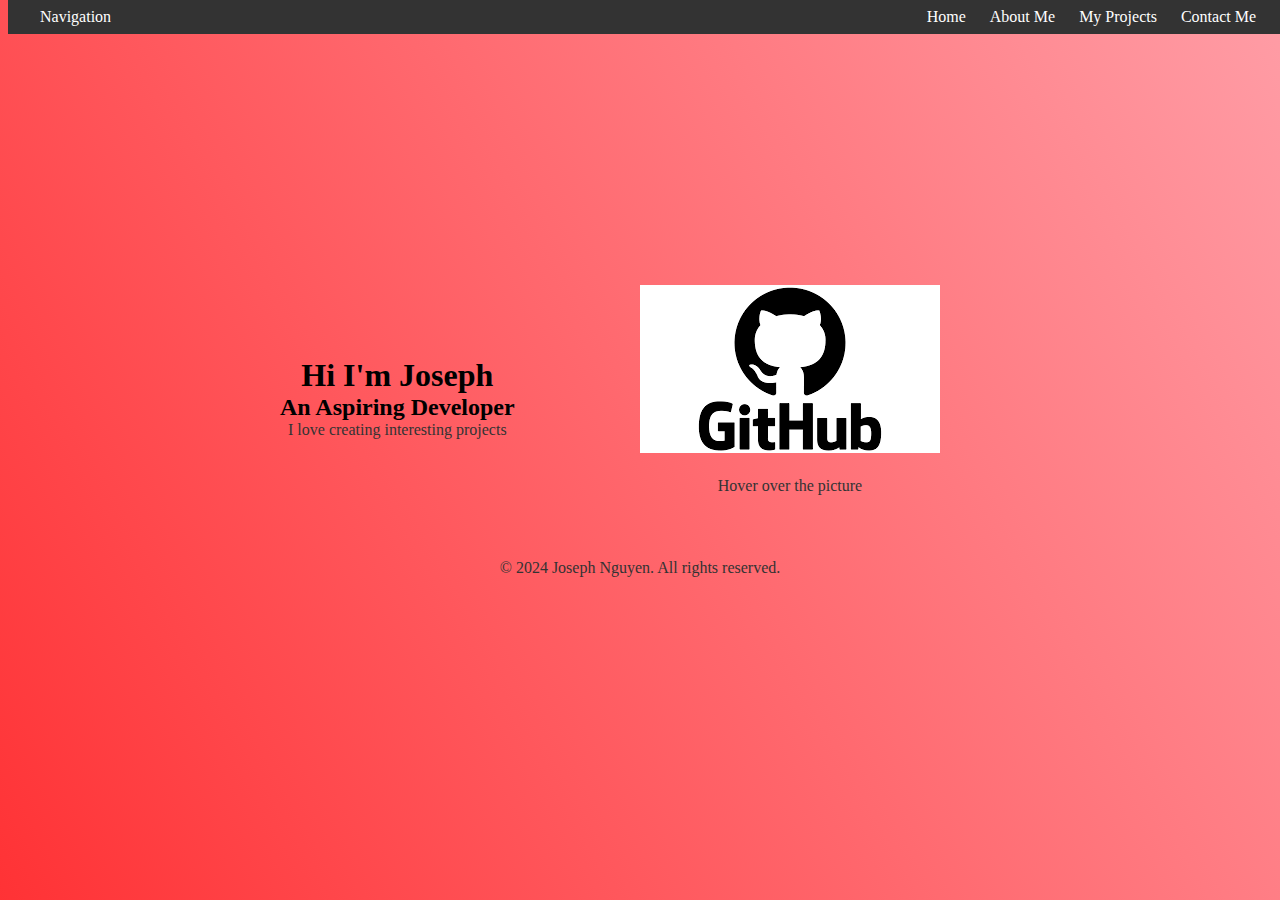
==== commit 819a4b3b: "Revised background and started contact.html" ====
--- a/index.html
+++ b/index.html
@@ -12,8 +12,9 @@
   <!-- Nav Bar -->
   <header>
     <nav class="navbar">
-      <div class="logo">My Portfolio</div>
+      <div class="logo">Navigation</div>
       <ul class="nav-links">
+        <li><a href="index.html">Home</a></li>
         <li><a href="#about">About Me</a></li>
         <li><a href="#projects">My Projects</a></li>
         <li><a href="contact.html">Contact Me</a></li>
@@ -34,6 +35,9 @@
     </div>
   </div>
 
-<script src="script.js"></script>
+  <p>&copy; 2024 Joseph Nguyen. All rights reserved.</p>
+
+  <script src="script.js"></script>
 </body>
+
 </html>--- a/styles.css
+++ b/styles.css
@@ -5,6 +5,7 @@
   background-size: 400% 400%;
   animation: gradient-animation 8s infinite;
   color: #333;
+  
 }
 
 @keyframes gradient-animation {
@@ -55,6 +56,11 @@
 
 p {
   text-align: center;
+}
+
+footer {
+  text-align: center;
+  padding: 1rem 0;
 }
 /* */
 
@@ -187,18 +193,5 @@
   color: #00bcd4;
 }
 
-#about {
-  background-color: #f4f4f4;
-  padding: 5em 0;
-}
+/* */
 
-#projects {
-  background-color: #e2e2e2;
-  padding: 5em 0;
-}
-
-#contact {
-  background-color: #d6d6d6;
-  padding: 5em 0;
-}
-/* */
